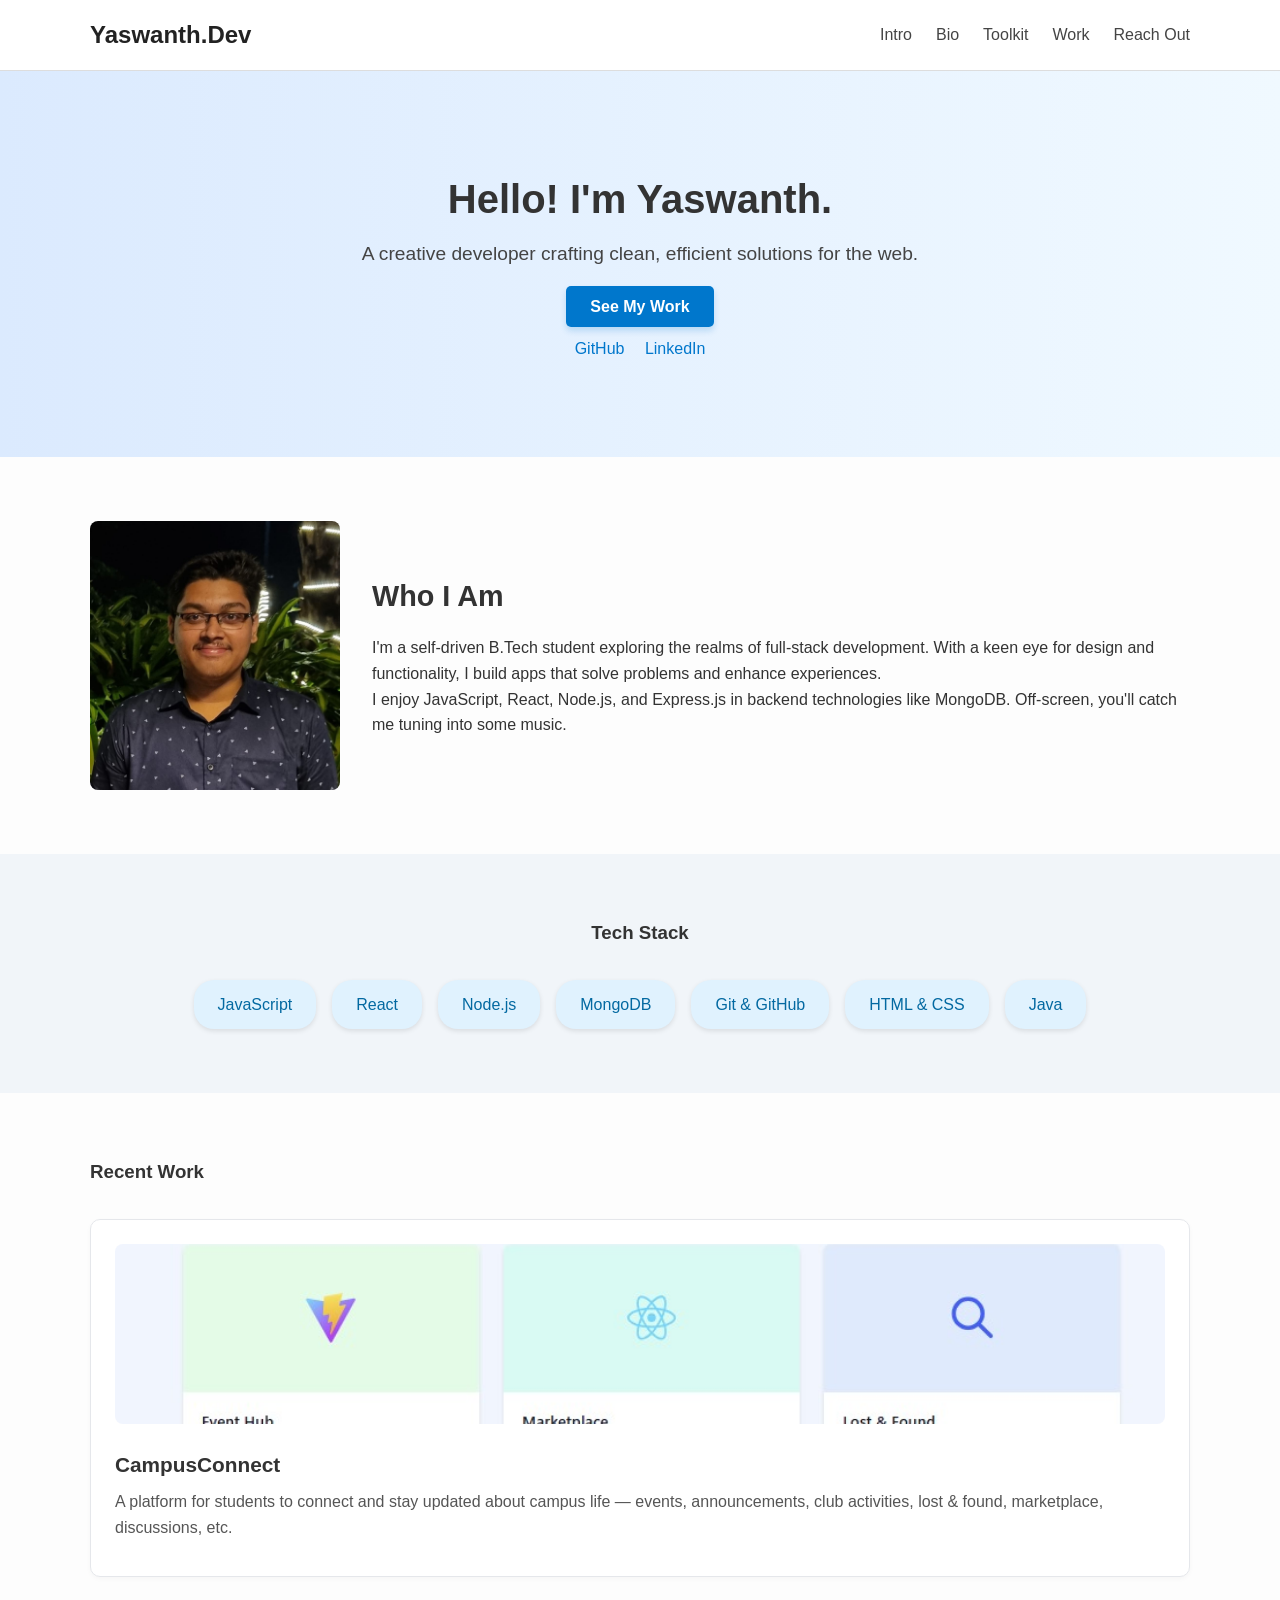
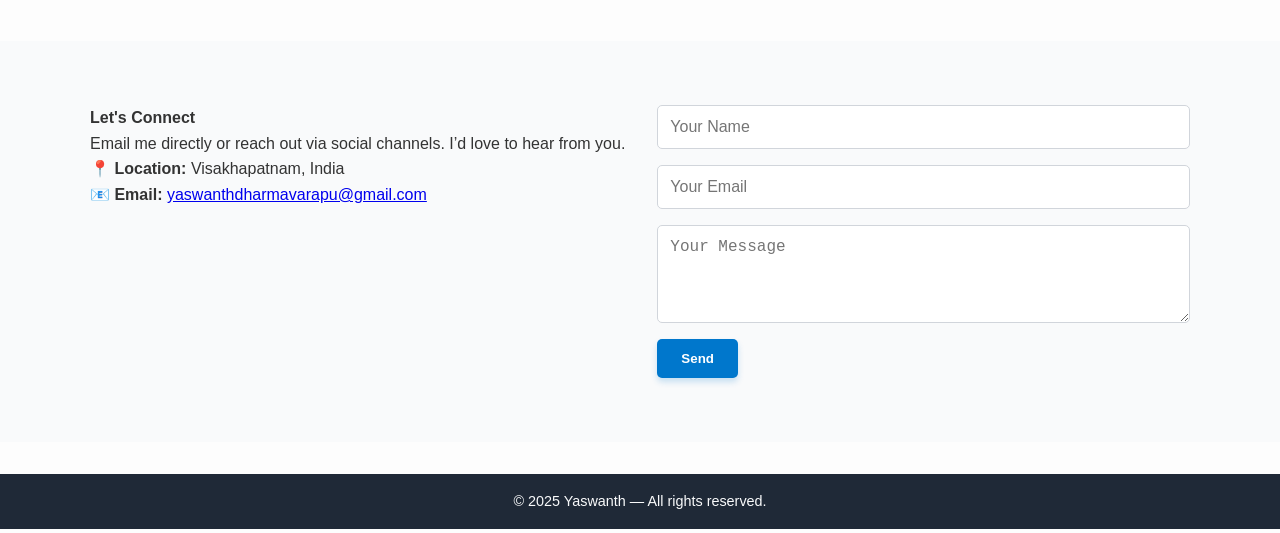
==== index1.html @ 7801f830 "first commit" ====
<!DOCTYPE html>
<html lang="en">
<head>
  <meta charset="UTF-8" />
  <meta name="viewport" content="width=device-width, initial-scale=1.0"/>
  <title>Yaswanth | Developer Portfolio</title>
  <link rel="stylesheet" href="styles2.css" />
</head>
<body>
  <!-- Navigation -->
  <header class="site-header">
    <div class="container nav-container">
      <h1 class="logo">Yaswanth.Dev</h1>
      <nav>
        <ul class="nav-menu">
          <li><a href="#intro">Intro</a></li>
          <li><a href="#bio">Bio</a></li>
          <li><a href="#toolkit">Toolkit</a></li>
          <li><a href="#work">Work</a></li>
          <li><a href="#reach">Reach Out</a></li>
        </ul>
      </nav>
    </div>
  </header>

  <!-- Intro Section -->
  <section id="intro" class="intro-section">
    <div class="container">
      <h2>Hello! I'm Yaswanth.</h2>
      <p>A creative developer crafting clean, efficient solutions for the web.</p>
      <a href="#work" class="btn-primary">See My Work</a>
      <div class="social-icons">
        <a href="https://github.com/YaswanthD24">GitHub</a>
        <a href="https://www.linkedin.com/in/yaswanth-d-b46693291/">LinkedIn</a>
      </div>
    </div>
  </section>

  <!-- Bio Section -->
  <section id="bio" class="bio-section">
    <div class="container bio-grid">
      <img src="yaswanth.jpg" alt="Yaswanth" class="bio-photo" />
      <div>
        <h3>Who I Am</h3>
        <p>I'm a self-driven B.Tech student exploring the realms of full-stack development. With a keen eye for design and functionality, I build apps that solve problems and enhance experiences.</p>
        <p>I enjoy JavaScript, React, Node.js, and Express.js in backend technologies like MongoDB. Off-screen, you'll catch me tuning into some music.</p>
      </div>
    </div>
  </section>

  <!-- Toolkit Section -->
  <section id="toolkit" class="skills-section">
    <div class="container">
      <h3>Tech Stack</h3>
      <div class="skills-wrapper">
        <div class="skill">JavaScript</div>
        <div class="skill">React</div>
        <div class="skill">Node.js</div>
        <div class="skill">MongoDB</div>
        <div class="skill">Git & GitHub</div>
        <div class="skill">HTML & CSS</div>
        <div class="skill">Java</div>
      </div>
    </div>
  </section>

  <!-- Work Section -->
  <section id="work" class="projects-section">
    <div class="container">
      <h3>Recent Work</h3>
      <div class="projects-grid">
        <div class="project-card">
          <img src="./CampusConnect.jpg" alt="CampusConnect" class="project-image" />
          <h4>CampusConnect</h4>
          <p>A platform for students to connect and stay updated about campus life — events, announcements, club activities, lost & found, marketplace, discussions, etc.</p>
        </div>
      </div>
    </div>
  </section>
  

  <!-- Contact Section -->
  <section id="reach" class="contact-section">
    <div class="container contact-grid">
      <div>
        <h4>Let's Connect</h4>
        <p>Email me directly or reach out via social channels. I’d love to hear from you.</p>
        <p><strong>📍 Location:</strong> Visakhapatnam, India</p>
        <p><strong>📧 Email:</strong> <a href="mailto:yaswanthdharmavarapu@gmail.com">yaswanthdharmavarapu@gmail.com</a></p>
      </div>
      <form method="POST" action="https://formspree.io/f/xzzrevnw">
        <input type="text" name="name" placeholder="Your Name" required />
        <input type="email" name="email" placeholder="Your Email" required />
        <textarea name="message" rows="4" placeholder="Your Message" required></textarea>
        <button type="submit" class="btn-primary">Send</button>
      </form>
      
    </div>
  </section>

  <!-- Footer -->
  <footer class="footer">
    <p>© 2025 Yaswanth — All rights reserved.</p>
  </footer>

  <script src="main.js"></script>
</body>
</html>
---- styles2.css ----
/* Reset & Base Styles */
* {
    box-sizing: border-box;
    margin: 0;
    padding: 0;
  }
  
  body {
    font-family: 'Segoe UI', Tahoma, Geneva, Verdana, sans-serif;
    line-height: 1.6;
    color: #333;
    background-color: #fdfdfd;
  }
  
  .container {
    width: 90%;
    max-width: 1100px;
    margin: 0 auto;
  }
  
  /* Navigation */
  .site-header {
    background-color: #ffffff;
    border-bottom: 1px solid #ddd;
    padding: 1rem 0;
    position: sticky;
    top: 0;
    z-index: 10;
  }
  
  .nav-container {
    display: flex;
    justify-content: space-between;
    align-items: center;
  }
  
  .logo {
    font-size: 1.5rem;
    font-weight: 600;
    color: #222;
  }
  
  .nav-menu {
    display: flex;
    gap: 1.5rem;
    list-style: none;
  }
  
  .nav-menu a {
    text-decoration: none;
    color: #444;
    transition: color 0.2s ease-in-out;
  }
  
  .nav-menu a:hover {
    color: #0077cc;
  }
  
  /* Hero Section */
  .intro-section {
    padding: 6rem 0;
    text-align: center;
    background: linear-gradient(to right, #dbeafe, #f0f9ff);
  }
  
  .intro-section h2 {
    font-size: 2.5rem;
    margin-bottom: 0.5rem;
  }
  
  .intro-section p {
    font-size: 1.2rem;
    margin-bottom: 1.5rem;
    color: #444;
  }
  
  .btn-primary {
    background-color: #0077cc;
    color: #fff;
    padding: 0.75rem 1.5rem;
    border: none;
    text-decoration: none;
    border-radius: 5px;
    font-weight: bold;
    transition: background 0.3s;
  }
  
  .btn-primary:hover {
    background-color: #005fa3;
  }
  
  .social-icons {
    margin-top: 1rem;
  }
  
  .social-icons a {
    margin: 0 0.5rem;
    text-decoration: none;
    color: #0077cc;
    font-weight: 500;
  }
  
  .social-icons a:hover {
    text-decoration: underline;
  }
  
  /* About/Bio Section */
  .bio-section {
    padding: 4rem 0;
  }
  
  .bio-grid {
    display: flex;
    flex-wrap: wrap;
    gap: 2rem;
    align-items: center;
  }
  
  .bio-photo {
    flex: 1 1 250px;
    max-width: 250px;
    border-radius: 8px;
  }
  
  .bio-grid div {
    flex: 2;
  }
  
  .bio-section h3 {
    font-size: 1.8rem;
    margin-bottom: 1rem;
  }
  
  /* Skills Section */
  .skills-section {
    padding: 4rem 0;
    background-color: #f1f5f9;
    text-align: center;
  }
  
  .skills-wrapper {
    display: flex;
    flex-wrap: wrap;
    justify-content: center;
    gap: 1rem;
    margin-top: 2rem;
  }
  
  .skill {
    background-color: #e0f2fe;
    padding: 0.75rem 1.5rem;
    border-radius: 20px;
    font-weight: 500;
    color: #0369a1;
    transition: background 0.3s ease-in-out;
  }
  
  .skill:hover {
    background-color: #bae6fd;
  }
  
  /* Projects Section */
  .projects-section {
    padding: 4rem 0;
  }
  
  .projects-grid {
    display: grid;
    gap: 2rem;
    grid-template-columns: repeat(auto-fit, minmax(280px, 1fr));
    margin-top: 2rem;
  }
  
  .project-card {
    padding: 1.5rem;
    border: 1px solid #e5e7eb;
    border-radius: 10px;
    background-color: #ffffff;
    box-shadow: 0 2px 5px rgba(0,0,0,0.03);
    transition: transform 0.2s ease;
  }
  
  .project-card:hover {
    transform: translateY(-5px);
  }
  
  .project-card h4 {
    margin-bottom: 0.5rem;
    font-size: 1.3rem;
  }
  
  .project-card p {
    margin-bottom: 0.75rem;
    color: #555;
  }
  
  .project-card a {
    text-decoration: none;
    color: #0077cc;
    margin-right: 1rem;
  }
  .project-image {
    width: 100%;
    height: 180px;
    object-fit: cover;
    border-radius: 8px;
    margin-bottom: 1rem;
  }
  
  
  .project-card a:hover {
    text-decoration: underline;
  }
  
  /* Contact Section */
  .contact-section {
    padding: 4rem 0;
    background-color: #f9fafb;
  }
  
  .contact-grid {
    display: flex;
    flex-wrap: wrap;
    gap: 2rem;
    align-items: flex-start;
  }
  
  .contact-grid form {
    flex: 1;
    display: flex;
    flex-direction: column;
    gap: 1rem;
  }
  
  .contact-grid input,
  .contact-grid textarea {
    width: 100%;
    padding: 0.75rem;
    border: 1px solid #d1d5db;
    border-radius: 5px;
    font-size: 1rem;
  }
  
  .contact-grid button {
    align-self: flex-start;
  }
  
  /* Footer */
  .footer {
    background-color: #1f2937;
    color: #f9fafb;
    text-align: center;
    padding: 1rem 0;
    font-size: 0.9rem;
    margin-top: 2rem;
  }
  
  /* Responsive Adjustments */
  @media (max-width: 768px) {
    .bio-grid {
      flex-direction: column;
      align-items: center;
      text-align: center;
    }
  
    .nav-menu {
      flex-direction: column;
      gap: 0.75rem;
    }
  
    .contact-grid {
      flex-direction: column;
    }
  }
  /* Smooth Scroll */
html {
  scroll-behavior: smooth;
}

/* Fade-in Animation */
@keyframes fadeInUp {
  from {
    opacity: 0;
    transform: translateY(30px);
  }
  to {
    opacity: 1;
    transform: translateY(0);
  }
}

.intro-section,
.bio-section,
.skills-section,
.projects-section,
.contact-section {
  animation: fadeInUp 0.8s ease-in-out both;
  animation-delay: 0.2s;
}

/* Enhanced Skills Hover */
.skill {
  cursor: default;
  box-shadow: 0 2px 5px rgba(0,0,0,0.1);
  transform: scale(1);
}
.skill:hover {
  transform: scale(1.05);
}

/* Button Enhancements */
.btn-primary {
  box-shadow: 0 4px 6px rgba(0, 119, 204, 0.2);
}
.btn-primary:active {
  transform: scale(0.97);
}

/* Contact Form Inputs Focus State */
.contact-grid input:focus,
.contact-grid textarea:focus {
  outline: none;
  border-color: #0077cc;
  box-shadow: 0 0 0 3px rgba(0, 119, 204, 0.2);
}

/* Project Card Hover Enhancements */
.project-card:hover {
  box-shadow: 0 8px 20px rgba(0, 0, 0, 0.08);
  border-color: #cbd5e1;
  background-color: #f8fafc;
}

/* Responsive Heading Adjustment */
@media (max-width: 768px) {
  .intro-section h2 {
    font-size: 2rem;
  }
}

/* Optional: Dark Mode Support (JS toggle to add `dark-mode` class on <body>) */
body.dark-mode {
  background-color: #0f172a;
  color: #e2e8f0;
}

body.dark-mode .site-header {
  background-color: #1e293b;
  border-bottom: 1px solid #334155;
}

body.dark-mode .nav-menu a {
  color: #cbd5e1;
}

body.dark-mode .nav-menu a:hover {
  color: #60a5fa;
}

body.dark-mode .project-card {
  background-color: #1e293b;
  border-color: #334155;
  color: #e2e8f0;
}

body.dark-mode .skills-section {
  background-color: #1e293b;
}

body.dark-mode .contact-section {
  background-color: #0f172a;
}

body.dark-mode .btn-primary {
  background-color: #60a5fa;
  color: #0f172a;
}
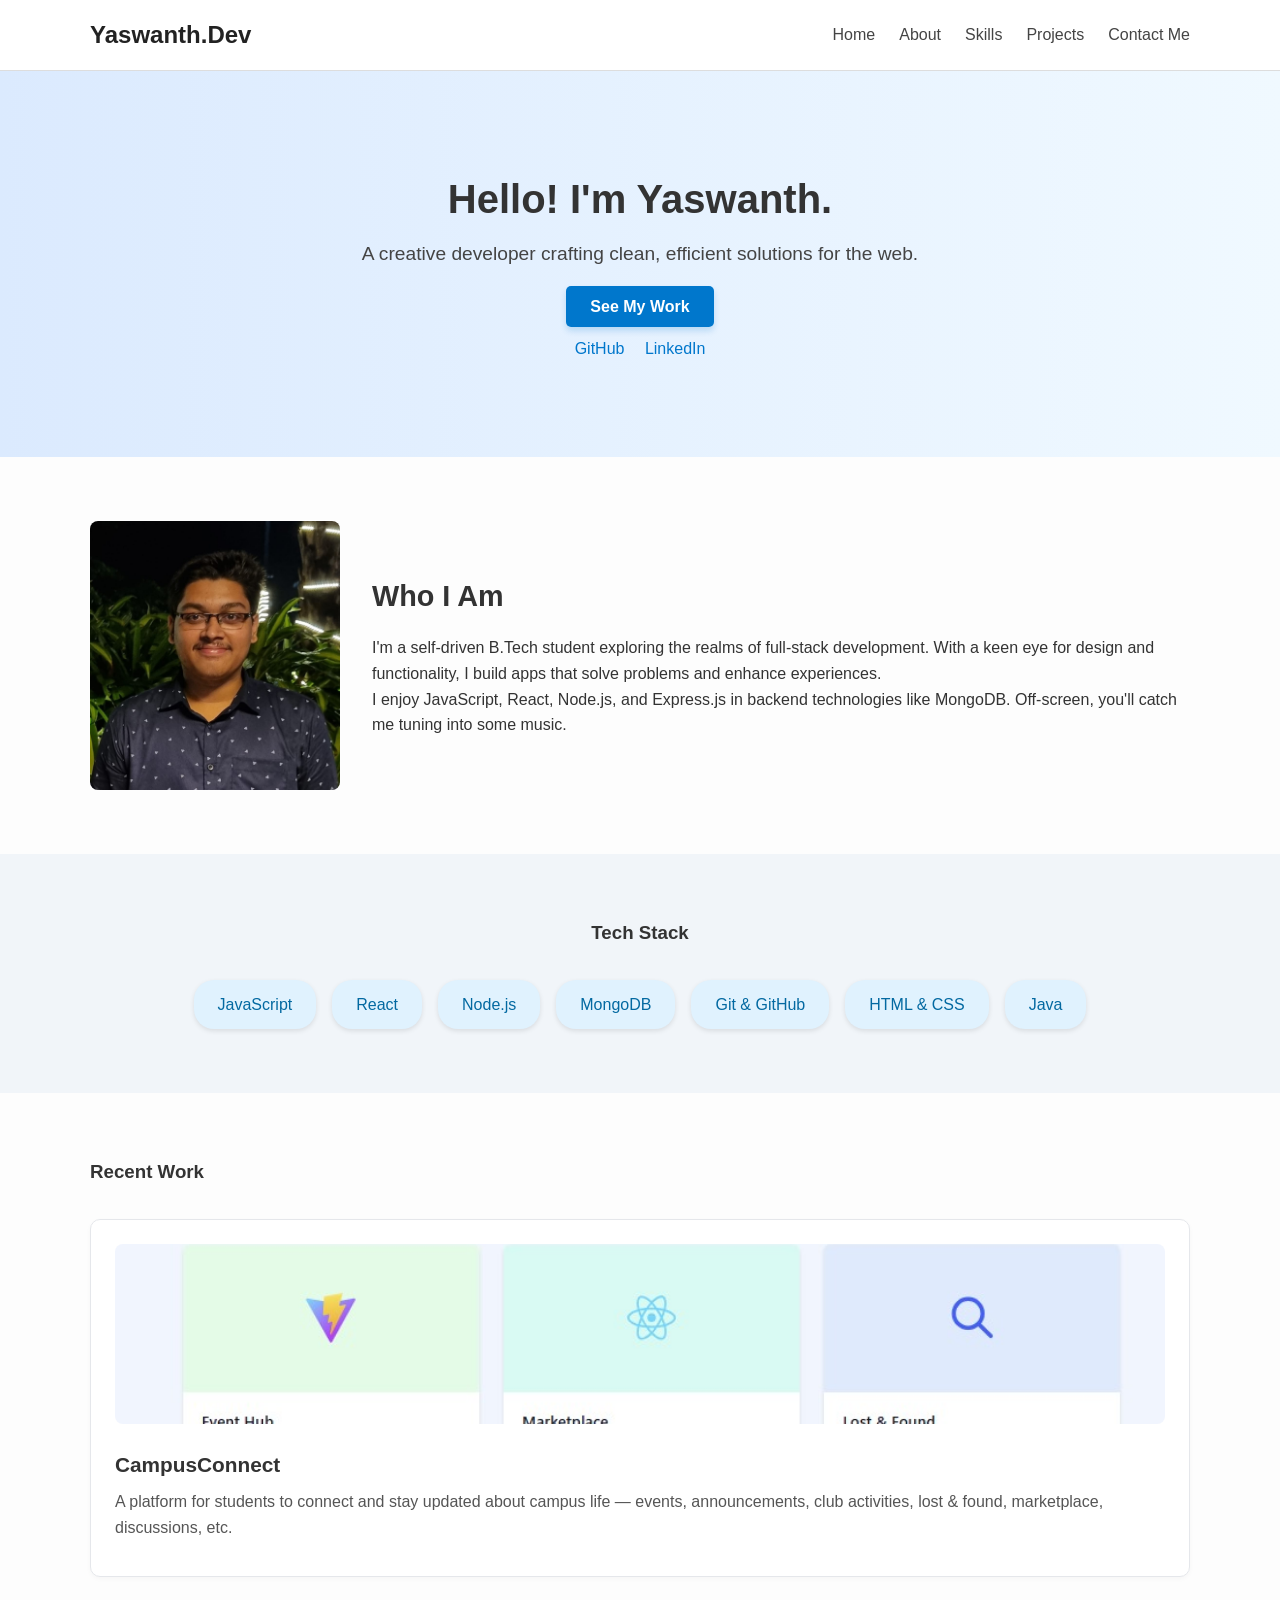
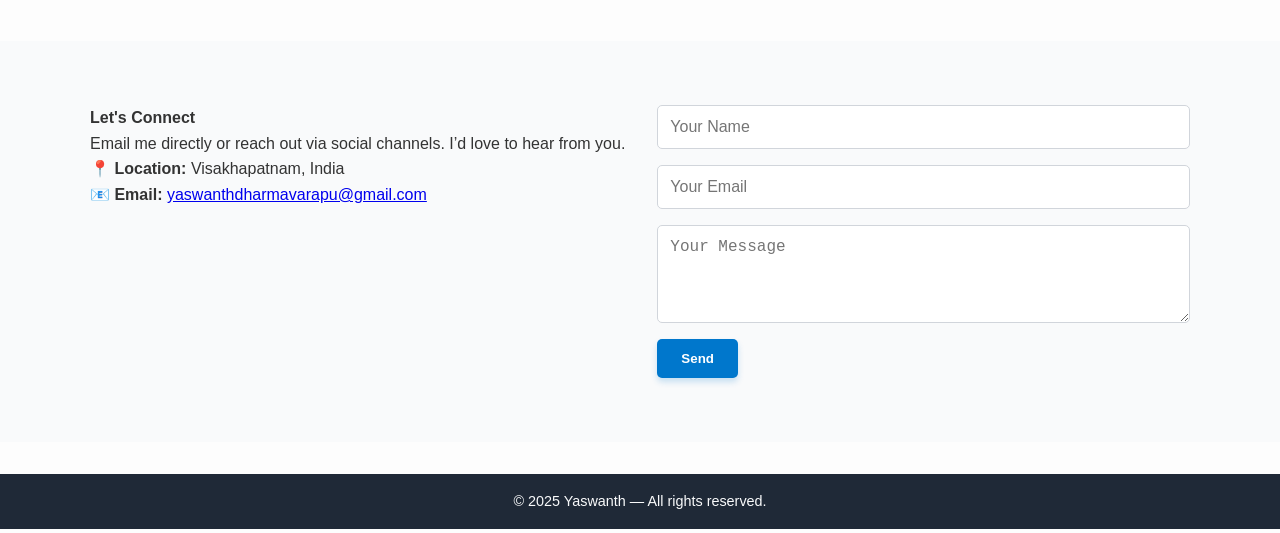
==== commit c38b4850: "update" ====
--- a/index1.html
+++ b/index1.html
@@ -13,11 +13,11 @@
       <h1 class="logo">Yaswanth.Dev</h1>
       <nav>
         <ul class="nav-menu">
-          <li><a href="#intro">Intro</a></li>
-          <li><a href="#bio">Bio</a></li>
-          <li><a href="#toolkit">Toolkit</a></li>
-          <li><a href="#work">Work</a></li>
-          <li><a href="#reach">Reach Out</a></li>
+          <li><a href="#intro">Home</a></li>
+          <li><a href="#bio">About</a></li>
+          <li><a href="#toolkit">Skills</a></li>
+          <li><a href="#work">Projects</a></li>
+          <li><a href="#reach">Contact Me</a></li>
         </ul>
       </nav>
     </div>
